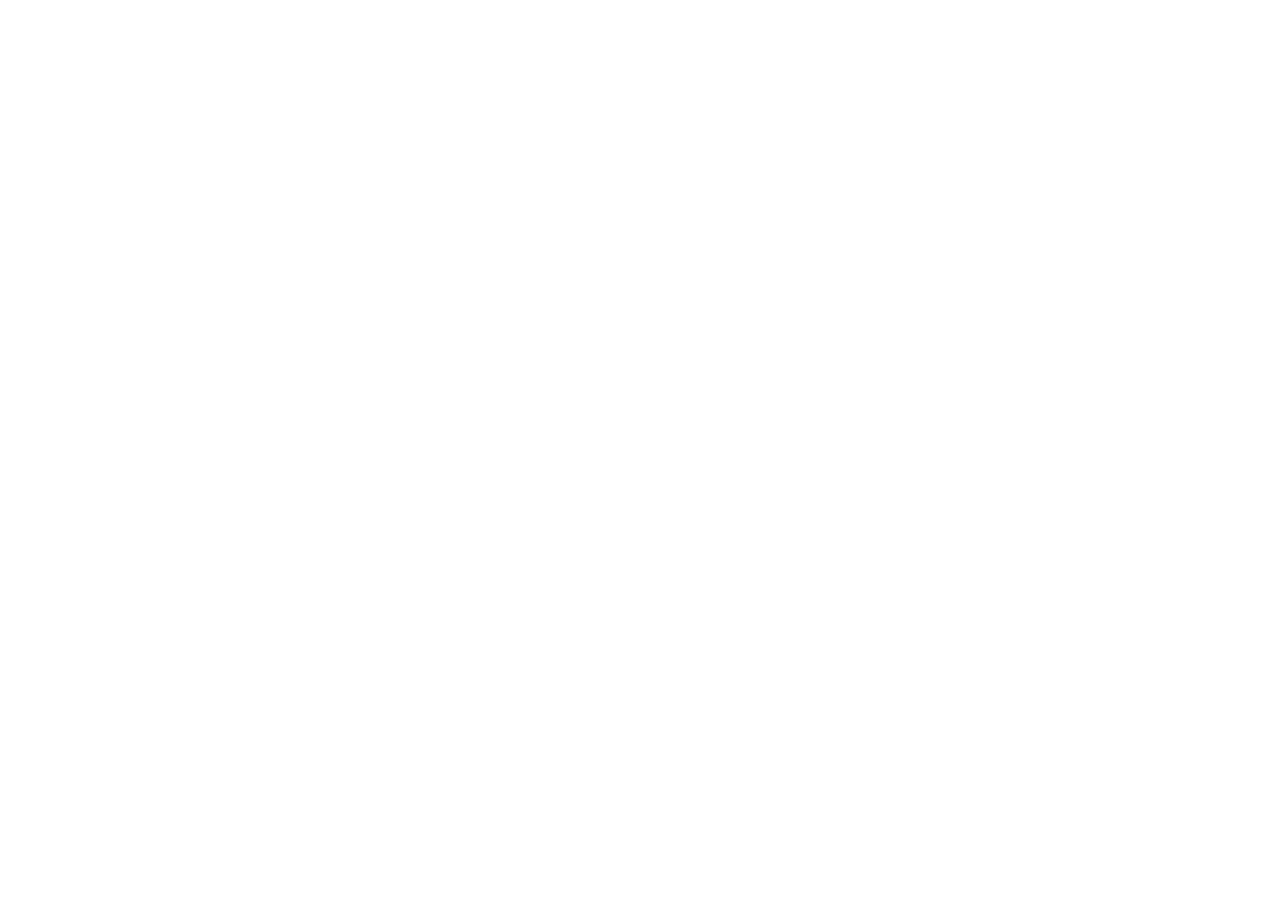
==== index.html @ 575c08dd "first commit" ====
<!DOCTYPE html>
<html lang="en">
<head>
    <meta charset="UTF-8">
    <meta name="viewport" content="width=device-width, initial-scale=1.0">
    <title>Document</title>
</head>
<body>

    <script src="js/code.jquery.com_jquery-3.7.1.min.js"></script>
    <script src="js/script.js"></script>
</body>
</html>
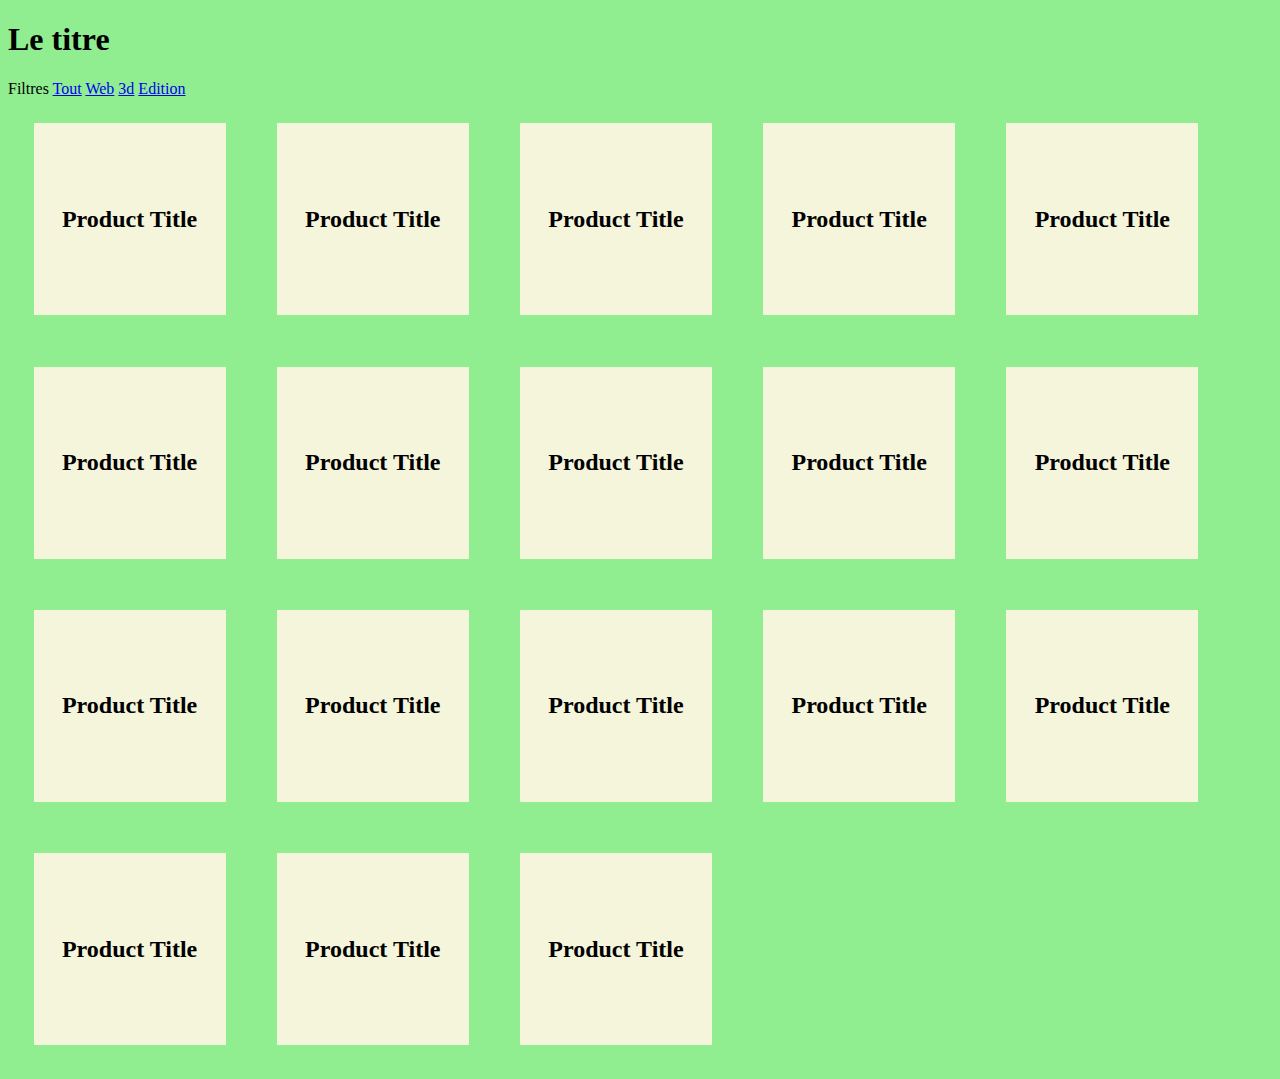
==== commit 2aa4cb30: "commit" ====
--- a/index.html
+++ b/index.html
@@ -4,10 +4,101 @@
     <meta charset="UTF-8">
     <meta name="viewport" content="width=device-width, initial-scale=1.0">
     <title>Document</title>
+    <link rel="stylesheet" href="css/style.min.css">
 </head>
-<body>
+<bod class="section-articles">
+  <section >
 
-    <script src="js/code.jquery.com_jquery-3.7.1.min.js"></script>
-    <script src="js/script.js"></script>
+      <h1>Le titre</h1>
+      <div class="filtres">
+       
+          Filtres
+      <a id="tout" href="#" data-class=".tout">Tout</a>
+      <a id="web" href="#" data-class=".web">Web</a>
+      <a id="troisd" href="#" data-class=".troisd">3d</a>
+      <a id="edition" href="#" data-class=".edition">Edition</a>
+       
+      </div>
+
+      <div class="container">
+          <article class="edition">
+              <img src="img/Image.jpg" alt="">
+              <h2>Product Title</h2>
+          </article>
+          <article class="troisd">
+              <img src="img/Image.jpg" alt="">
+              <h2>Product Title</h2>
+          </article>
+          <article class="troisd">
+              <img src="img/Image.jpg" alt="">
+              <h2>Product Title</h2>
+          </article>
+          <article class="web">
+              <img src="img/Image.jpg" alt="">
+              <h2>Product Title</h2>
+          </article>
+          <article class="web">
+              <img src="img/Image.jpg" alt="">
+              <h2>Product Title</h2>
+          </article>
+          <article class="edition">
+              <img src="img/Image.jpg" alt="">
+              <h2>Product Title</h2>
+          </article>
+          <article class="web">
+              <img src="img/Image.jpg" alt="">
+              <h2>Product Title</h2>
+          </article>
+          <article class="edition">
+              <img src="img/Image.jpg" alt="">
+              <h2>Product Title</h2>
+          </article>
+          <article class="edition">
+              <img src="img/Image.jpg" alt="">
+              <h2>Product Title</h2>
+          </article>
+          <article class="edition">
+              <img src="img/Image.jpg" alt="">
+              <h2>Product Title</h2>
+          </article>
+          <article class="troisd">
+              <img src="img/Image.jpg" alt="">
+              <h2>Product Title</h2>
+          </article>
+          <article class="web">
+              <img src="img/Image.jpg" alt="">
+              <h2>Product Title</h2>
+          </article>
+          <article class="edition">
+              <img src="img/Image.jpg" alt="">
+              <h2>Product Title</h2>
+          </article>
+          <article class="edition">
+              <img src="img/Image.jpg" alt="">
+              <h2>Product Title</h2>
+          </article>
+          <article class="troisd">
+              <img src="img/Image.jpg" alt="">
+              <h2>Product Title</h2>
+          </article>
+          <article class="edition">
+              <img src="img/Image.jpg" alt="">
+              <h2>Product Title</h2>
+          </article>
+          <article class="troisd">
+              <img src="img/Image.jpg" alt="">
+              <h2>Product Title</h2>
+          </article>
+          <article class="troisd">
+              <img src="img/Image.jpg" alt="">
+              <h2>Product Title</h2>
+          </article>
+          
+      </div>
+                  </section>
+                  <script src="https://cdnjs.cloudflare.com/ajax/libs/gsap/3.9.1/gsap.min.js"></script>
+  <script src="js/code.jquery.com_jquery-3.7.1.min.js"></script>
+  <script src="js/script.js"></script>
+</body>
 </body>
 </html>--- a/css/style.min.css
+++ b/css/style.min.css
@@ -0,0 +1 @@
+@media(max-width: 575px){body{background-color:coral;content:"<576"}}@media(min-width: 576px)and (max-width: 767px){body{background-color:#add8e6;content:">=576"}}@media(min-width: 768px)and (max-width: 991px){body{background-color:beige;content:">=768"}}@media(min-width: 992px)and (max-width: 1199px){body{background-color:#ffb6c1;content:">=992";color:#fff}}@media(min-width: 1200px)and (max-width: 1399px){body{background-color:#90ee90;content:">=1200"}}@media(min-width: 1400px){body{content:">=1400"}}.section-articles{background-color:#f0f8ff}article{width:15vw;aspect-ratio:1/1;background-color:beige;margin:2vw;display:flex;align-items:center;justify-content:center}.container{display:flex;flex-wrap:wrap}.hidden{display:none}/*# sourceMappingURL=style.min.css.map */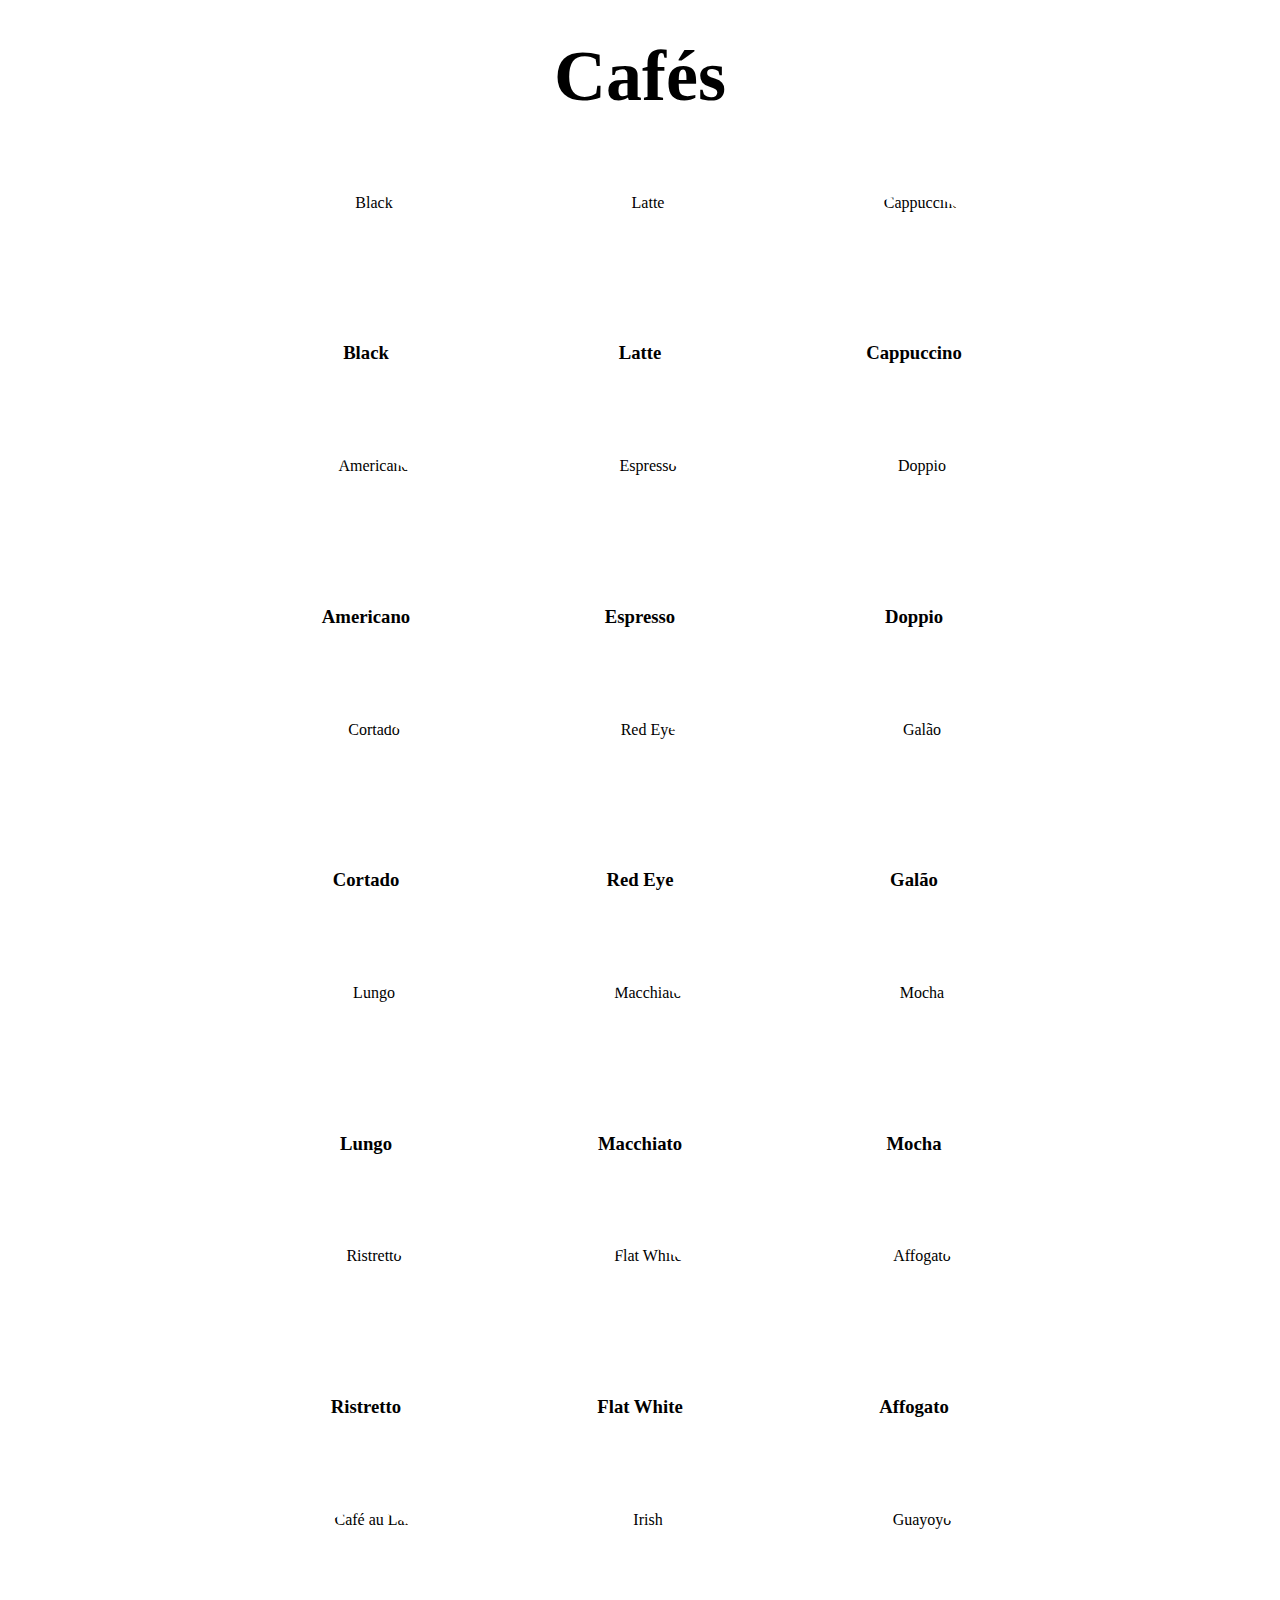
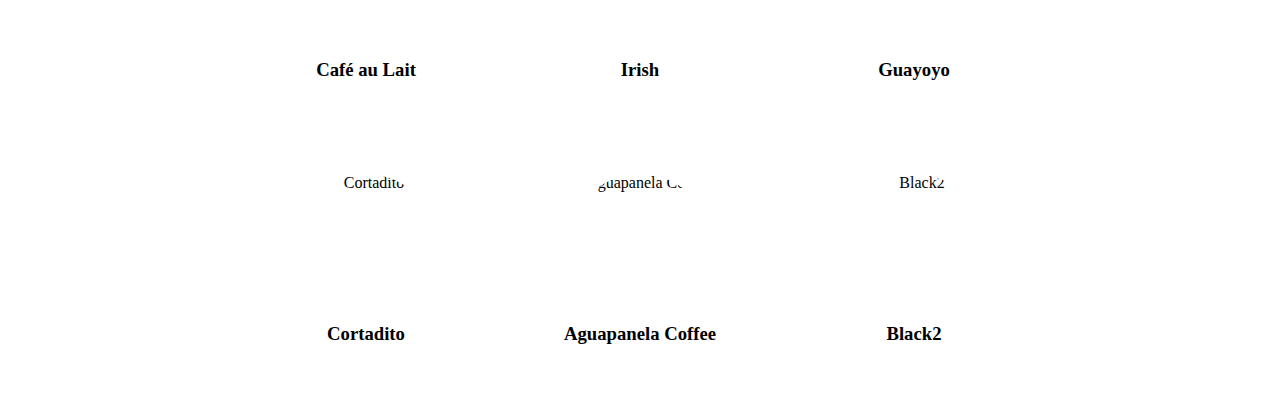
==== commit 355d8c1c: "first commit" ====
--- a/index.html
+++ b/index.html
@@ -3,102 +3,18 @@
 <head>
     <meta charset="UTF-8">
     <meta name="viewport" content="width=device-width, initial-scale=1.0">
-    <title>Document</title>
+    <title>API café</title>
     <link rel="stylesheet" href="css/style.min.css">
 </head>
-<bod class="section-articles">
-  <section >
+<body>
+    <section class="pagecontainer">
 
-      <h1>Le titre</h1>
-      <div class="filtres">
-       
-          Filtres
-      <a id="tout" href="#" data-class=".tout">Tout</a>
-      <a id="web" href="#" data-class=".web">Web</a>
-      <a id="troisd" href="#" data-class=".troisd">3d</a>
-      <a id="edition" href="#" data-class=".edition">Edition</a>
-       
-      </div>
+    <h1>Cafés</h1>
+    <article id="container">
+    </article>
 
-      <div class="container">
-          <article class="edition">
-              <img src="img/Image.jpg" alt="">
-              <h2>Product Title</h2>
-          </article>
-          <article class="troisd">
-              <img src="img/Image.jpg" alt="">
-              <h2>Product Title</h2>
-          </article>
-          <article class="troisd">
-              <img src="img/Image.jpg" alt="">
-              <h2>Product Title</h2>
-          </article>
-          <article class="web">
-              <img src="img/Image.jpg" alt="">
-              <h2>Product Title</h2>
-          </article>
-          <article class="web">
-              <img src="img/Image.jpg" alt="">
-              <h2>Product Title</h2>
-          </article>
-          <article class="edition">
-              <img src="img/Image.jpg" alt="">
-              <h2>Product Title</h2>
-          </article>
-          <article class="web">
-              <img src="img/Image.jpg" alt="">
-              <h2>Product Title</h2>
-          </article>
-          <article class="edition">
-              <img src="img/Image.jpg" alt="">
-              <h2>Product Title</h2>
-          </article>
-          <article class="edition">
-              <img src="img/Image.jpg" alt="">
-              <h2>Product Title</h2>
-          </article>
-          <article class="edition">
-              <img src="img/Image.jpg" alt="">
-              <h2>Product Title</h2>
-          </article>
-          <article class="troisd">
-              <img src="img/Image.jpg" alt="">
-              <h2>Product Title</h2>
-          </article>
-          <article class="web">
-              <img src="img/Image.jpg" alt="">
-              <h2>Product Title</h2>
-          </article>
-          <article class="edition">
-              <img src="img/Image.jpg" alt="">
-              <h2>Product Title</h2>
-          </article>
-          <article class="edition">
-              <img src="img/Image.jpg" alt="">
-              <h2>Product Title</h2>
-          </article>
-          <article class="troisd">
-              <img src="img/Image.jpg" alt="">
-              <h2>Product Title</h2>
-          </article>
-          <article class="edition">
-              <img src="img/Image.jpg" alt="">
-              <h2>Product Title</h2>
-          </article>
-          <article class="troisd">
-              <img src="img/Image.jpg" alt="">
-              <h2>Product Title</h2>
-          </article>
-          <article class="troisd">
-              <img src="img/Image.jpg" alt="">
-              <h2>Product Title</h2>
-          </article>
-          
-      </div>
-                  </section>
-                  <script src="https://cdnjs.cloudflare.com/ajax/libs/gsap/3.9.1/gsap.min.js"></script>
+</section>
   <script src="js/code.jquery.com_jquery-3.7.1.min.js"></script>
-  <script src="js/script.js"></script>
-</body>
+  <script src="js/ajax.js"></script>
 </body>
 </html>--- a/css/style.min.css
+++ b/css/style.min.css
@@ -1 +1 @@
-@media(max-width: 575px){body{background-color:coral;content:"<576"}}@media(min-width: 576px)and (max-width: 767px){body{background-color:#add8e6;content:">=576"}}@media(min-width: 768px)and (max-width: 991px){body{background-color:beige;content:">=768"}}@media(min-width: 992px)and (max-width: 1199px){body{background-color:#ffb6c1;content:">=992";color:#fff}}@media(min-width: 1200px)and (max-width: 1399px){body{background-color:#90ee90;content:">=1200"}}@media(min-width: 1400px){body{content:">=1400"}}.section-articles{background-color:#f0f8ff}article{width:15vw;aspect-ratio:1/1;background-color:beige;margin:2vw;display:flex;align-items:center;justify-content:center}.container{display:flex;flex-wrap:wrap}.hidden{display:none}/*# sourceMappingURL=style.min.css.map */+*{box-sizing:border-box}h1{font-size:8vh;margin:3vh}h3{margin:.5vh}p{margin:0}body{font-family:Poppins}body section{display:flex;flex-direction:column;justify-content:center;align-items:center}body section article{width:80vw;display:flex;flex-wrap:wrap;justify-content:center;align-items:center}body section article div{cursor:pointer;height:-moz-fit-content;height:fit-content;width:20vw;margin:1vh;border-radius:50px;display:flex;flex-direction:column;justify-content:center;align-items:center;text-align:center;padding:3%;word-wrap:break-word;white-space:normal}body section article div img{aspect-ratio:1/1;height:16vh;-o-object-fit:cover;object-fit:cover;border-radius:50vh}body section article div .msg{font-weight:700;margin-bottom:1vh}/*# sourceMappingURL=style.min.css.map */